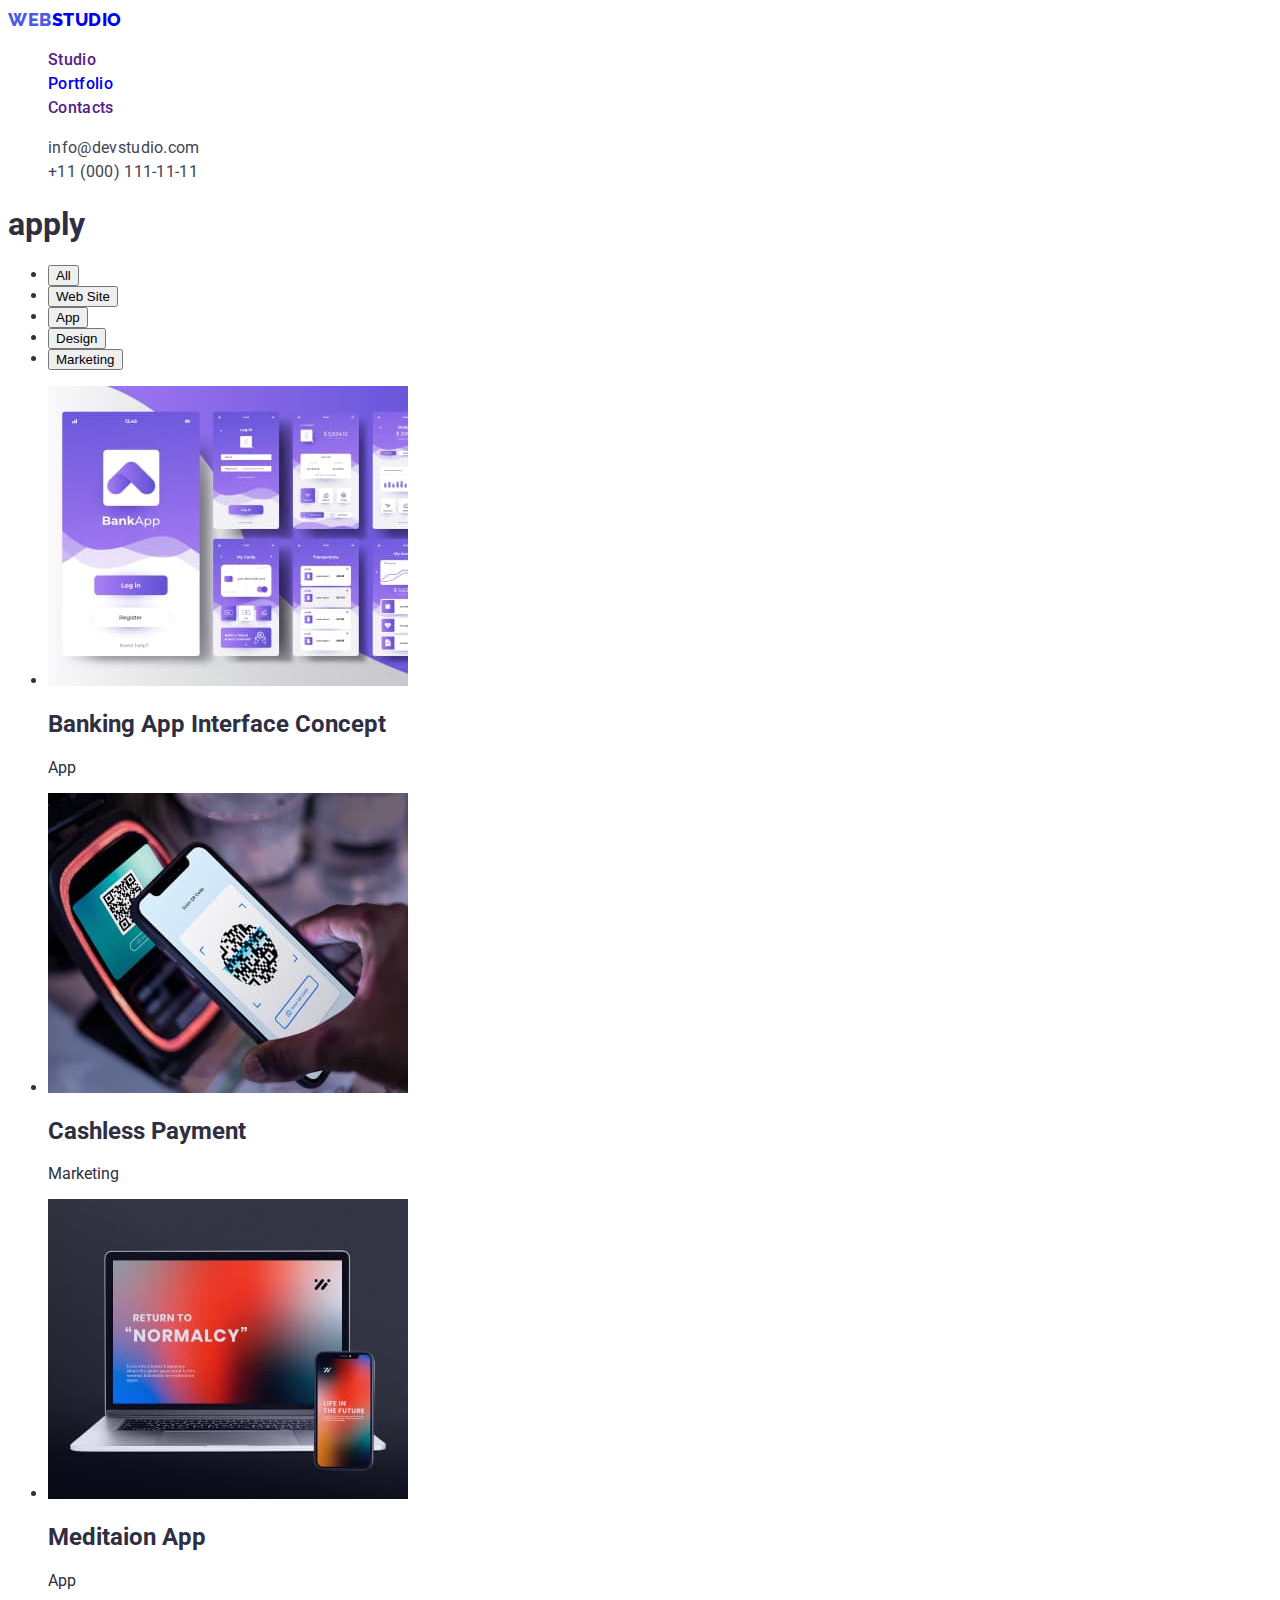
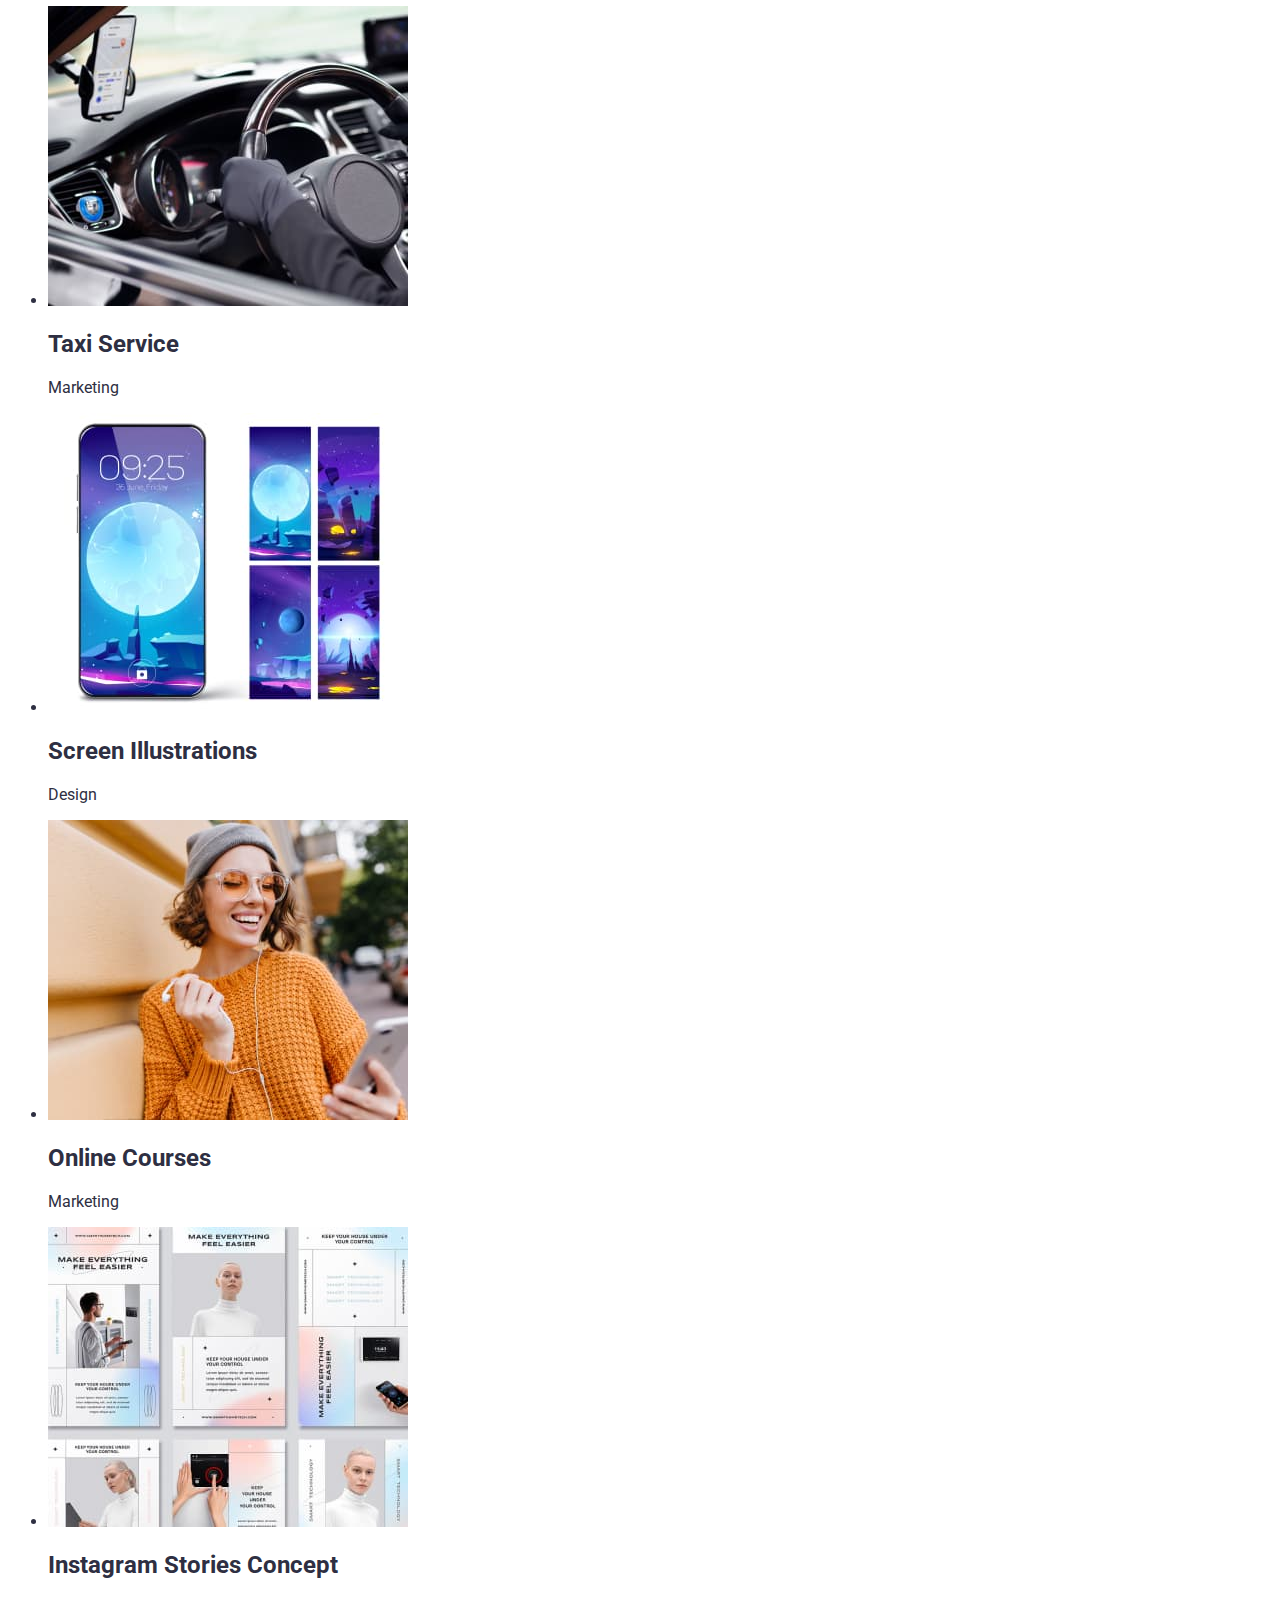
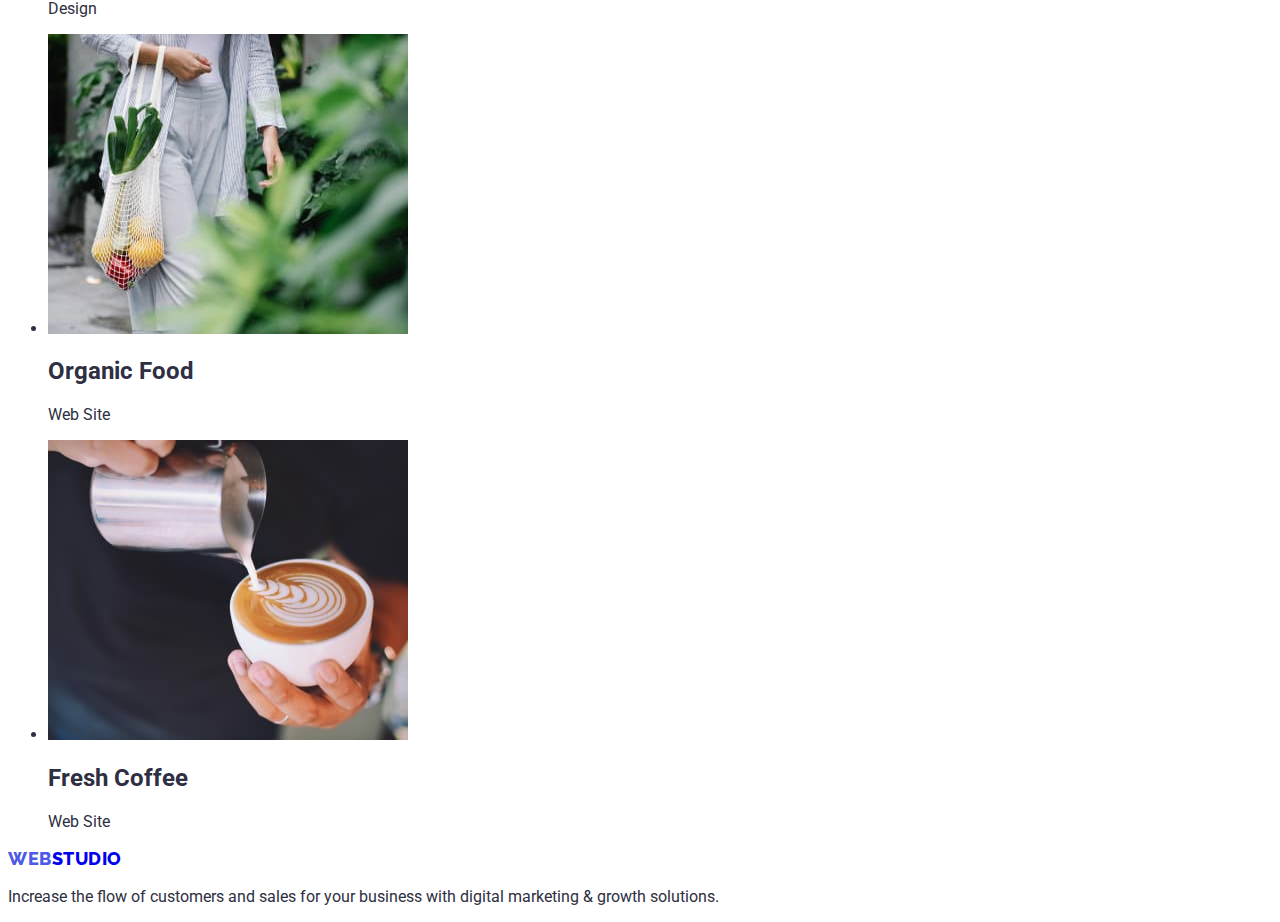
==== portfolio.html @ 2db168ec "home work 2" ====
<!DOCTYPE html>
<html lang="en">
<head>
    <meta charset="UTF-8">
    <meta http-equiv="X-UA-Compatible" content="IE=edge">
    <meta name="viewport" content="width=device-width, initial-scale=1.0">
    <title>Portfolio</title>
    <link rel="preconnect" href="https://fonts.googleapis.com">
    <link rel="preconnect" href="https://fonts.gstatic.com" crossorigin>
    <link href="https://fonts.googleapis.com/css2?family=Raleway:wght@800&family=Roboto:wght@400;500;700;900&display=swap" rel="stylesheet">
    <link rel="stylesheet" href="./css/styles.css">
</head>
<body>
    <!-- HEADER -->
    <header class="header">
        <nav class="page-nav">
            <a class="link logo" href="./index.html"><span class="accent">web</span>studio</a>
            <ul class="menu list">
                <li class="menu-item">
                    <a class="menu-link link" href="">Studio</a>
                </li>
                <li class="menu-item">
                    <a class="menu-link link" href="./portfolio.html">Portfolio</a>
                </li>
                <li class="menu-item">
                    <a class="menu-link link" href="">Contacts</a>
                </li>
            </ul>
        </nav>
        <address>
            <ul class="list">
                <li><a class="contact link" href="mailto:info@devstudio.com">info@devstudio.com</a>
                </li>
                <li><a class="contact link" href="tel:+110001111111">+11 (000) 111-11-11</a>
                </li>
            </ul>
        </address>
    </header>
    <main>
        <!-- APPLY -->
        <section>
            <h1>apply</h1>
        <ul>
            <li><button type="button">All</button></li>
            <li><button type="button">Web Site</button></li>
            <li><button type="button">App</button></li>
            <li><button type="button">Design</button></li>
            <li><button type="button">Marketing</button></li>
        </ul>
        <ul>
            <li>
                <img src="./images/banking.jpg" width="360" alt="banking">
                <h2>Banking App Interface Concept</h2>
                <p>App</p>
            </li>
            <li>
                <img src="./images/cashless.jpg" width="360" alt="cashless">
                <h2>Cashless Payment</h2>
                <p>Marketing</p>
            </li>
            <li>
                <img src="./images/meditaion.jpg" width="360" alt="meditaion">
                <h2>Meditaion App</h2>
                <p>App</p>
            </li>
            <li>
                <img src="./images/taxi.jpg" width="360" alt="taxi">
                <h2>Taxi Service</h2>
                <p>Marketing</p>
            </li>
            <li>
                <img src="./images/screen.jpg" width="360" alt="screen">
                <h2>Screen Illustrations</h2>
                <p>Design</p>
            </li>
            <li>
                <img src="./images/courses.jpg" width="360" alt="courses">
                <h2>Online Courses</h2>
                <p>Marketing</p>
            </li>
            <li>
                <img src="./images/stories.jpg" width="360" alt="stories">
                <h2>Instagram Stories Concept</h2>
                <p>Design</p>
            </li>
            <li>
                <img src="./images/food.jpg" width="360" alt="food">
                <h2>Organic Food</h2>
                <p>Web Site</p>
            </li>
            <li>
                <img src="./images/coffe.jpg" width="360" alt="coffe">
                <h2>Fresh Coffee</h2>
                <p>Web Site</p>
            </li>
        </ul>
        </section>
    </main>
    <!-- FOOTER -->
    <footer>
        <a class="link logo" href="./index.html"><span class="accent">web</span>studio</a>
        <p>Increase the flow of customers and sales for your business with digital marketing & growth solutions.</p>
    </footer>
</body>
</html>
---- css/styles.css ----
:root {
    --primary-font: 'Roboto', sans-serif;
    --secondary-font: 'Raleway', sans-serif;
    --accent-color: #434455;
}

.list {
    list-style: none;
}
.link {
    text-decoration: none;
}
body {
    font-family: var(--primary-font);
    font-size: 16px;
    color: #2E2F42;
    }
/* =======================COMPONENTS=======================*/
.btn {
    font-family: 'Roboto', sans-serif;
    font-size: 16px;
    font-weight: 500;
    line-height: 1.5;
    letter-spacing: 0.04em;
    background-color: #4D5AE5;
    color: #FFFFFF;
    cursor: pointer;
}
.btn:hover,
.btn:focus {
    background-color: #404BBF;
    color:#FFFFFF;
}
.caption {
    font-weight: 700;
    font-size: 36px;
    line-height: 1.1;
    text-align: center;
    letter-spacing: 0.02em;
    text-transform: capitalize;
}
.title {
    font-weight: 500;
    font-size: 20px;
    line-height: 1.2;
    letter-spacing: 0.02em;
}
.text-theme-light {
    line-height: 1.5;
    letter-spacing: 0.02em;
    color: var(--accent-color);
}
.text-theme-dark {
    line-height: 1.5;
    letter-spacing: 0.02em;
    /* color: #E7E9FC; */
}
/* =======================/COMPONENTS=======================*/
/* =======================HEADER=======================*/
.logo {
    font-family: var(--secondary-font); 
    font-weight: 800;
    font-size: 18px;
    line-height: 1.17;   
    letter-spacing: 0.03em;
    text-transform: uppercase;
}
.accent {
    font-family: 'Raleway', sans-serif;   
    font-weight: 800;
    font-size: 18px;
    line-height: 1.33;    
    letter-spacing: 0.03em;
    text-transform: uppercase;
    color: #4D5AE5;
}
.menu-link {
    font-weight: 500;
    line-height: 1.5;
    letter-spacing: 0.02em;
}
.menu-link:active,
.menu-link:hover,
.menu-link:focus {
    font-weight: 500;
    line-height: 1.5;
    letter-spacing: 0.02em;
    color: #404BBF;           
}
.contact {
    font-style: normal;
    font-weight: 400;
    line-height: 1.5;      
    letter-spacing: 0.02em;
    color: var(--accent-color);
}
.contact:active,
.contact:hover,
.contact:focus {
    color: #404BBF;       
}
/* =======================/HEADER=======================*/
/* =======================HERO=======================*/
.title-hero {
    font-style: normal;
    font-weight: 700;
    font-size: 56px;
    line-height: 1.07;
    text-align: center;
    letter-spacing: 0.02em;
    /* color: #FFFFFF; */
}
/* =======================/HERO=======================*/
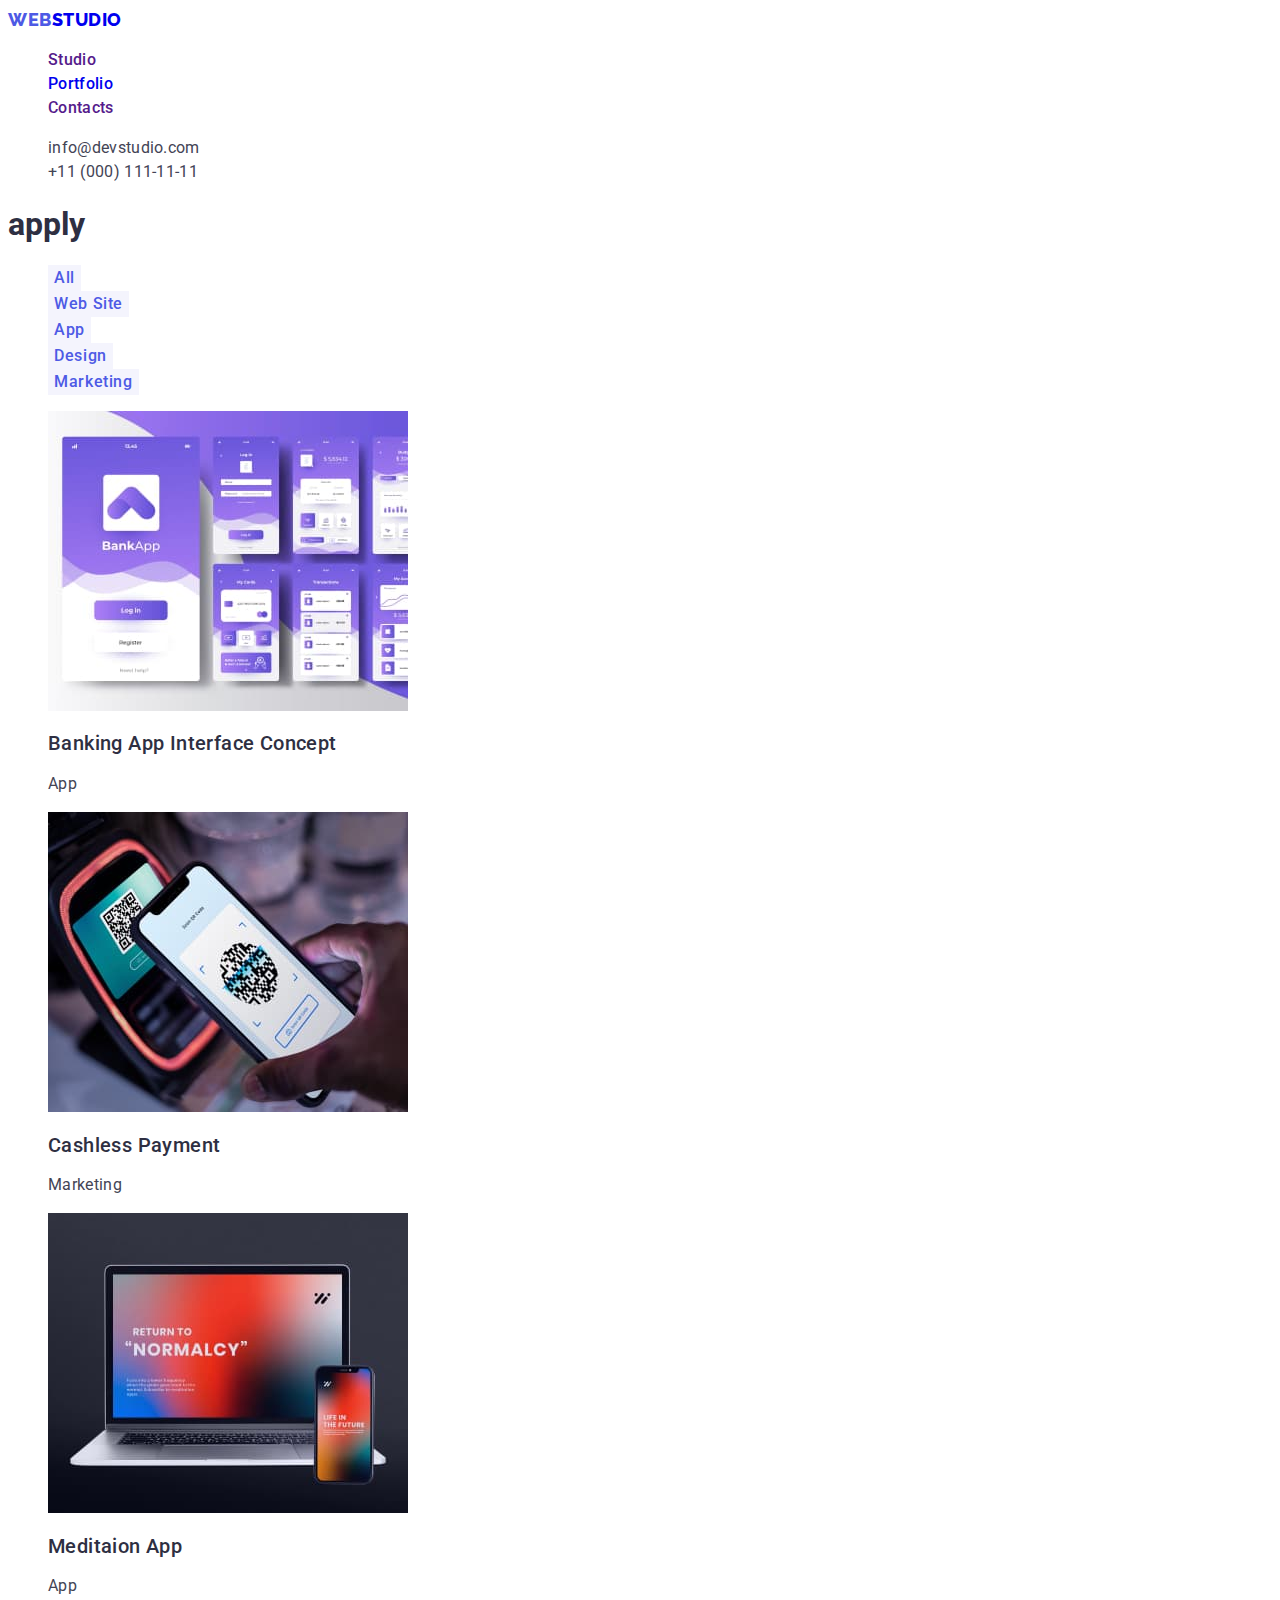
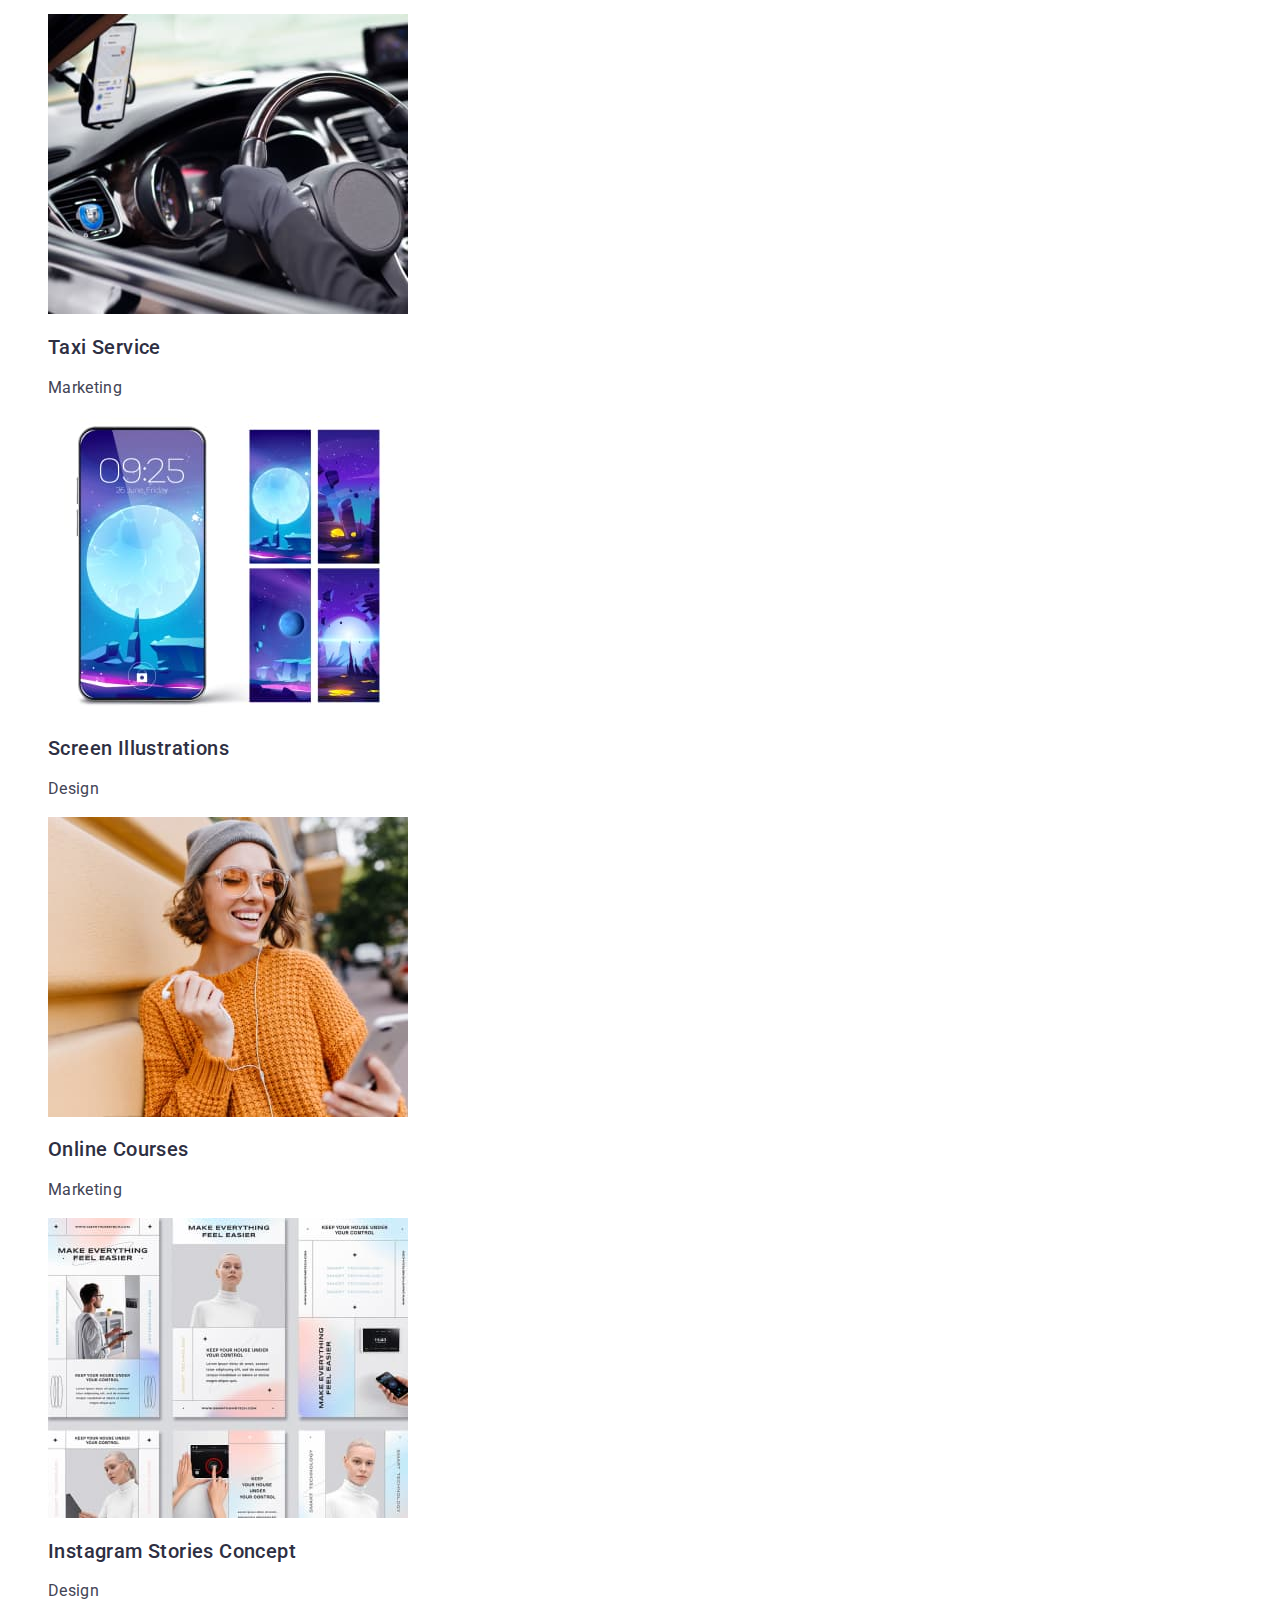
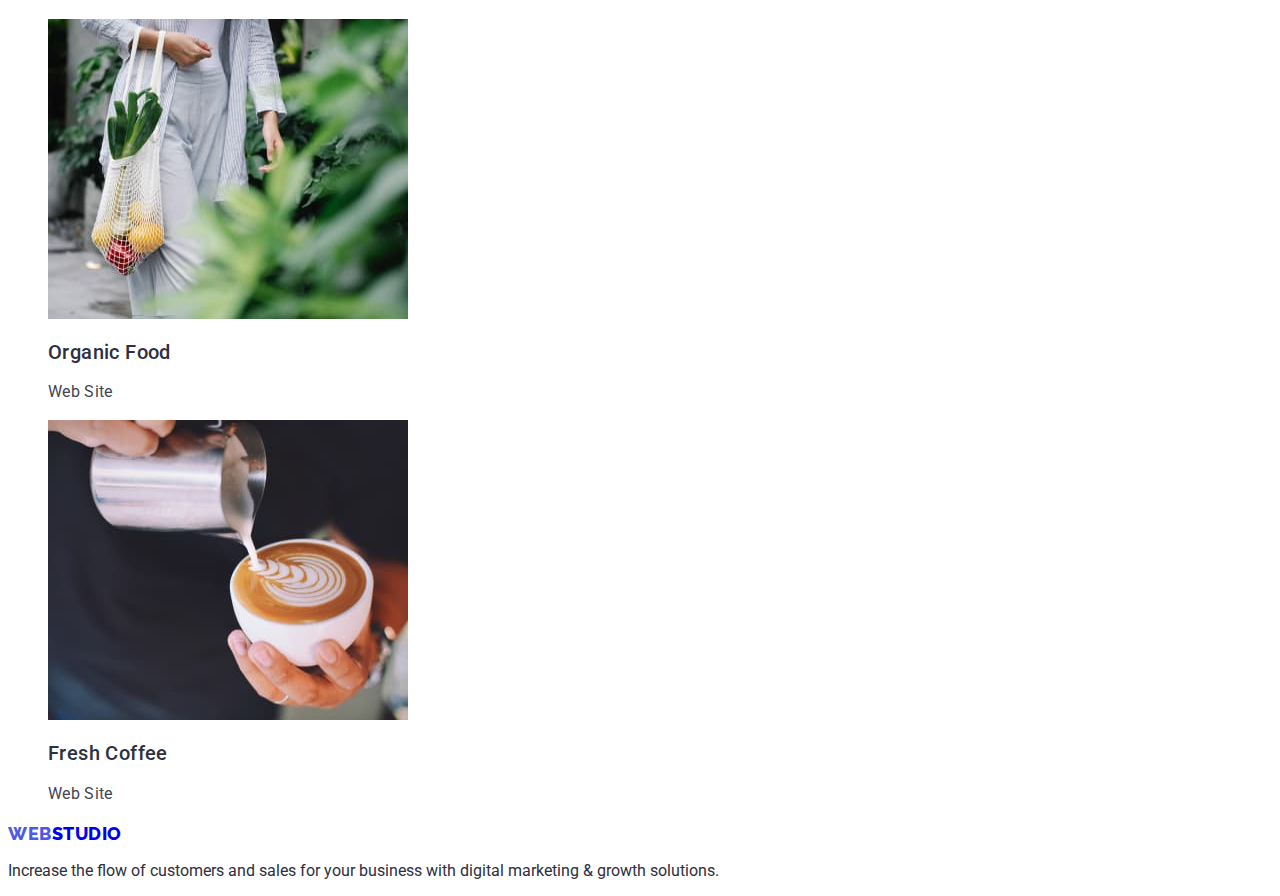
==== commit b92a6ee9: "update" ====
--- a/portfolio.html
+++ b/portfolio.html
@@ -40,58 +40,58 @@
         <!-- APPLY -->
         <section>
             <h1>apply</h1>
-        <ul>
-            <li><button type="button">All</button></li>
-            <li><button type="button">Web Site</button></li>
-            <li><button type="button">App</button></li>
-            <li><button type="button">Design</button></li>
-            <li><button type="button">Marketing</button></li>
+        <ul class="list">
+            <li><button class="btn-navigation" type="button">All</button></li>
+            <li><button class="btn-navigation" type="button">Web Site</button></li>
+            <li><button class="btn-navigation" type="button">App</button></li>
+            <li><button class="btn-navigation" type="button">Design</button></li>
+            <li><button class="btn-navigation" type="button">Marketing</button></li>
         </ul>
-        <ul>
+        <ul class="list">
             <li>
                 <img src="./images/banking.jpg" width="360" alt="banking">
-                <h2>Banking App Interface Concept</h2>
-                <p>App</p>
+                <h2 class="title">Banking App Interface Concept</h2>
+                <p class="text-theme-light">App</p>
             </li>
             <li>
                 <img src="./images/cashless.jpg" width="360" alt="cashless">
-                <h2>Cashless Payment</h2>
-                <p>Marketing</p>
+                <h2 class="title">Cashless Payment</h2>
+                <p class="text-theme-light">Marketing</p>
             </li>
             <li>
                 <img src="./images/meditaion.jpg" width="360" alt="meditaion">
-                <h2>Meditaion App</h2>
-                <p>App</p>
+                <h2 class="title">Meditaion App</h2>
+                <p class="text-theme-light">App</p>
             </li>
             <li>
                 <img src="./images/taxi.jpg" width="360" alt="taxi">
-                <h2>Taxi Service</h2>
-                <p>Marketing</p>
+                <h2 class="title">Taxi Service</h2>
+                <p class="text-theme-light">Marketing</p>
             </li>
             <li>
                 <img src="./images/screen.jpg" width="360" alt="screen">
-                <h2>Screen Illustrations</h2>
-                <p>Design</p>
+                <h2 class="title">Screen Illustrations</h2>
+                <p class="text-theme-light">Design</p>
             </li>
             <li>
                 <img src="./images/courses.jpg" width="360" alt="courses">
-                <h2>Online Courses</h2>
-                <p>Marketing</p>
+                <h2 class="title">Online Courses</h2>
+                <p class="text-theme-light">Marketing</p>
             </li>
             <li>
                 <img src="./images/stories.jpg" width="360" alt="stories">
-                <h2>Instagram Stories Concept</h2>
-                <p>Design</p>
+                <h2 class="title">Instagram Stories Concept</h2>
+                <p class="text-theme-light">Design</p>
             </li>
             <li>
                 <img src="./images/food.jpg" width="360" alt="food">
-                <h2>Organic Food</h2>
-                <p>Web Site</p>
+                <h2 class="title">Organic Food</h2>
+                <p class="text-theme-light">Web Site</p>
             </li>
             <li>
                 <img src="./images/coffe.jpg" width="360" alt="coffe">
-                <h2>Fresh Coffee</h2>
-                <p>Web Site</p>
+                <h2 class="title">Fresh Coffee</h2>
+                <p class="text-theme-light">Web Site</p>
             </li>
         </ul>
         </section>
--- a/css/styles.css
+++ b/css/styles.css
@@ -1,9 +1,3 @@
-:root {
-    --primary-font: 'Roboto', sans-serif;
-    --secondary-font: 'Raleway', sans-serif;
-    --accent-color: #434455;
-}
-
 .list {
     list-style: none;
 }
@@ -11,13 +5,13 @@
     text-decoration: none;
 }
 body {
-    font-family: var(--primary-font);
+    font-family: 'Roboto', sans-serif;
     font-size: 16px;
     color: #2E2F42;
     }
 /* =======================COMPONENTS=======================*/
 .btn {
-    font-family: 'Roboto', sans-serif;
+    font-family:'Roboto', sans-serif;
     font-size: 16px;
     font-weight: 500;
     line-height: 1.5;
@@ -30,6 +24,22 @@
 .btn:focus {
     background-color: #404BBF;
     color:#FFFFFF;
+}
+.btn-navigation {
+    font-family: 'Roboto', sans-serif; 
+    font-size: 16px;
+    font-weight: 500;    
+    line-height: 1.5; 
+    letter-spacing: 0.04em;
+    color: #4D5AE5;
+    background-color: #F4F4FD;
+    cursor: pointer;
+    border: 0;
+}
+.btn-navigation:hover,
+.btn-navigation:focus {
+    background-color: #404BBF;
+    color: #FFFFFF;
 }
 .caption {
     font-weight: 700;
@@ -48,7 +58,7 @@
 .text-theme-light {
     line-height: 1.5;
     letter-spacing: 0.02em;
-    color: var(--accent-color);
+    color: #434455;
 }
 .text-theme-dark {
     line-height: 1.5;
@@ -58,7 +68,7 @@
 /* =======================/COMPONENTS=======================*/
 /* =======================HEADER=======================*/
 .logo {
-    font-family: var(--secondary-font); 
+    font-family:'Raleway', sans-serif; 
     font-weight: 800;
     font-size: 18px;
     line-height: 1.17;   
@@ -88,11 +98,10 @@
     color: #404BBF;           
 }
 .contact {
-    font-style: normal;
-    font-weight: 400;
+    font-style: normal;    
     line-height: 1.5;      
     letter-spacing: 0.02em;
-    color: var(--accent-color);
+    color: #434455;
 }
 .contact:active,
 .contact:hover,
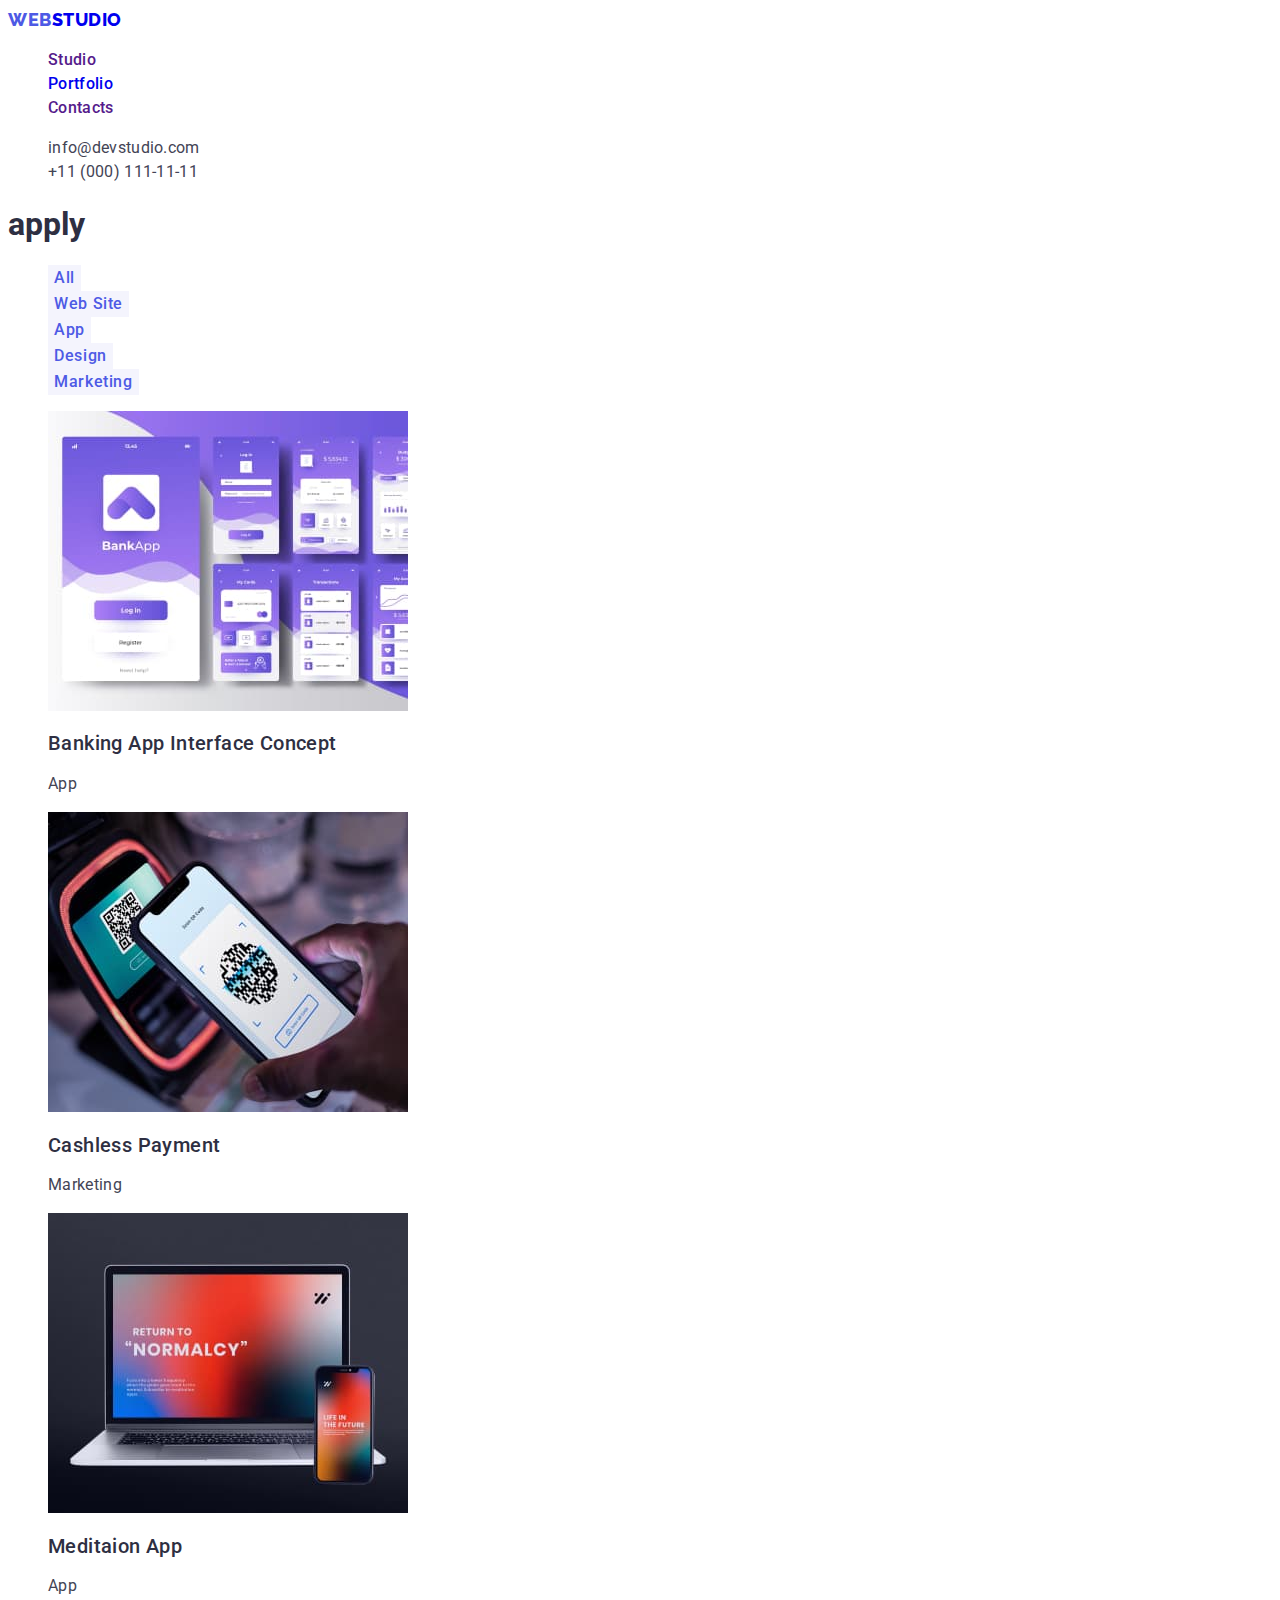
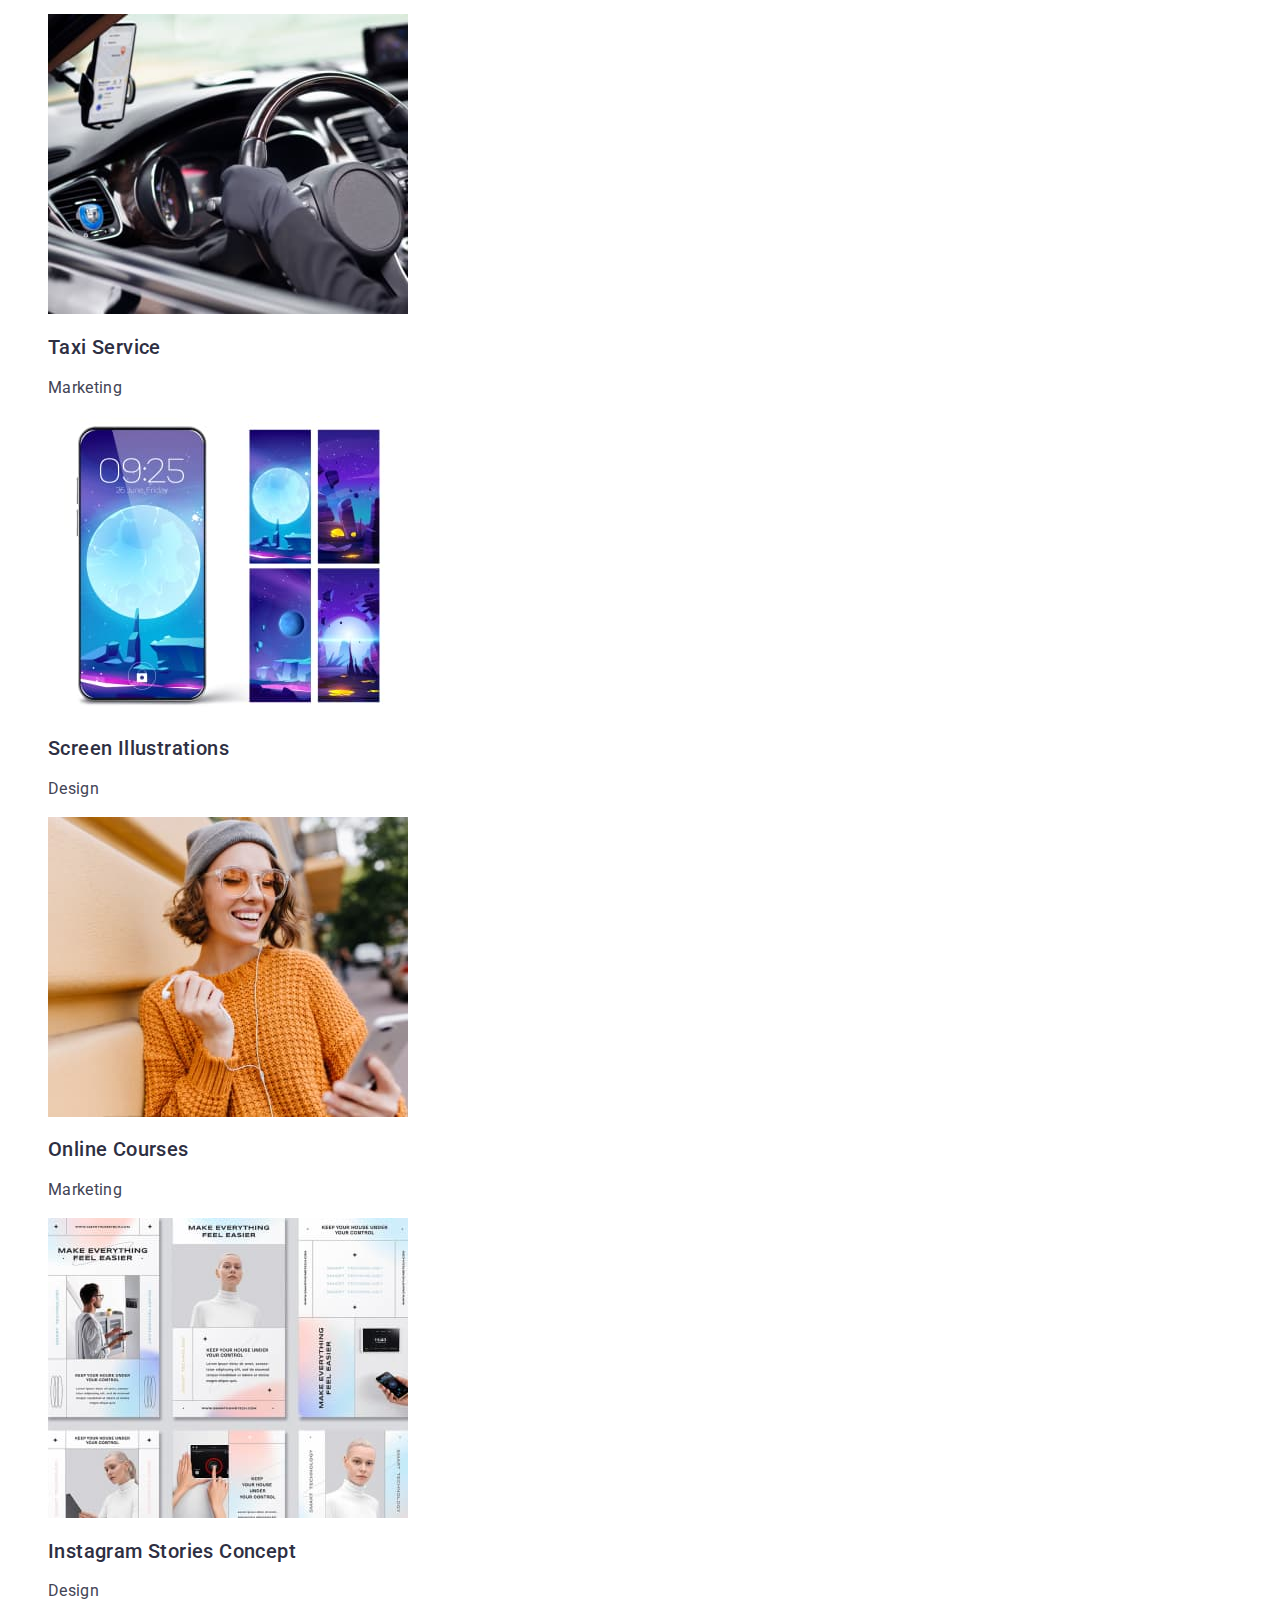
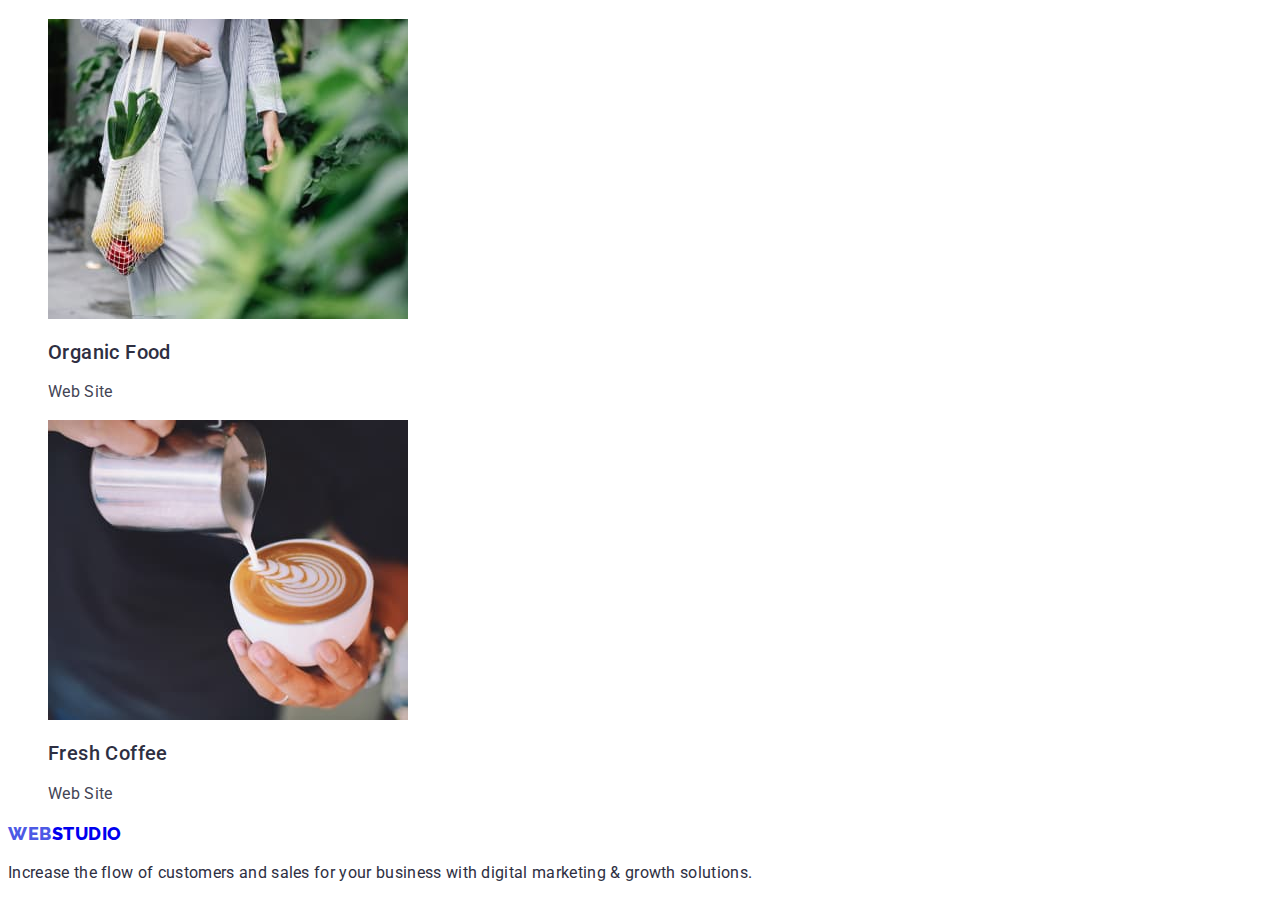
==== commit 56c70c57: "update" ====
--- a/portfolio.html
+++ b/portfolio.html
@@ -49,47 +49,47 @@
         </ul>
         <ul class="list">
             <li>
-                <img src="./images/banking.jpg" width="360" alt="banking">
+                <img class="pic" src="./images/banking.jpg" width="360" alt="banking">
                 <h2 class="title">Banking App Interface Concept</h2>
                 <p class="text-theme-light">App</p>
             </li>
             <li>
-                <img src="./images/cashless.jpg" width="360" alt="cashless">
+                <img class="pic" src="./images/cashless.jpg" width="360" alt="cashless">
                 <h2 class="title">Cashless Payment</h2>
                 <p class="text-theme-light">Marketing</p>
             </li>
             <li>
-                <img src="./images/meditaion.jpg" width="360" alt="meditaion">
+                <img class="pic" src="./images/meditaion.jpg" width="360" alt="meditaion">
                 <h2 class="title">Meditaion App</h2>
                 <p class="text-theme-light">App</p>
             </li>
             <li>
-                <img src="./images/taxi.jpg" width="360" alt="taxi">
+                <img class="pic" src="./images/taxi.jpg" width="360" alt="taxi">
                 <h2 class="title">Taxi Service</h2>
                 <p class="text-theme-light">Marketing</p>
             </li>
             <li>
-                <img src="./images/screen.jpg" width="360" alt="screen">
+                <img class="pic" src="./images/screen.jpg" width="360" alt="screen">
                 <h2 class="title">Screen Illustrations</h2>
                 <p class="text-theme-light">Design</p>
             </li>
             <li>
-                <img src="./images/courses.jpg" width="360" alt="courses">
+                <img class="pic" src="./images/courses.jpg" width="360" alt="courses">
                 <h2 class="title">Online Courses</h2>
                 <p class="text-theme-light">Marketing</p>
             </li>
             <li>
-                <img src="./images/stories.jpg" width="360" alt="stories">
+                <img class="pic" src="./images/stories.jpg" width="360" alt="stories">
                 <h2 class="title">Instagram Stories Concept</h2>
                 <p class="text-theme-light">Design</p>
             </li>
             <li>
-                <img src="./images/food.jpg" width="360" alt="food">
+                <img class="pic" src="./images/food.jpg" width="360" alt="food">
                 <h2 class="title">Organic Food</h2>
                 <p class="text-theme-light">Web Site</p>
             </li>
             <li>
-                <img src="./images/coffe.jpg" width="360" alt="coffe">
+                <img class="pic" src="./images/coffe.jpg" width="360" alt="coffe">
                 <h2 class="title">Fresh Coffee</h2>
                 <p class="text-theme-light">Web Site</p>
             </li>
@@ -99,7 +99,7 @@
     <!-- FOOTER -->
     <footer>
         <a class="link logo" href="./index.html"><span class="accent">web</span>studio</a>
-        <p>Increase the flow of customers and sales for your business with digital marketing & growth solutions.</p>
+        <p class="text-theme-dark">Increase the flow of customers and sales for your business with digital marketing & growth solutions.</p>
     </footer>
 </body>
 </html>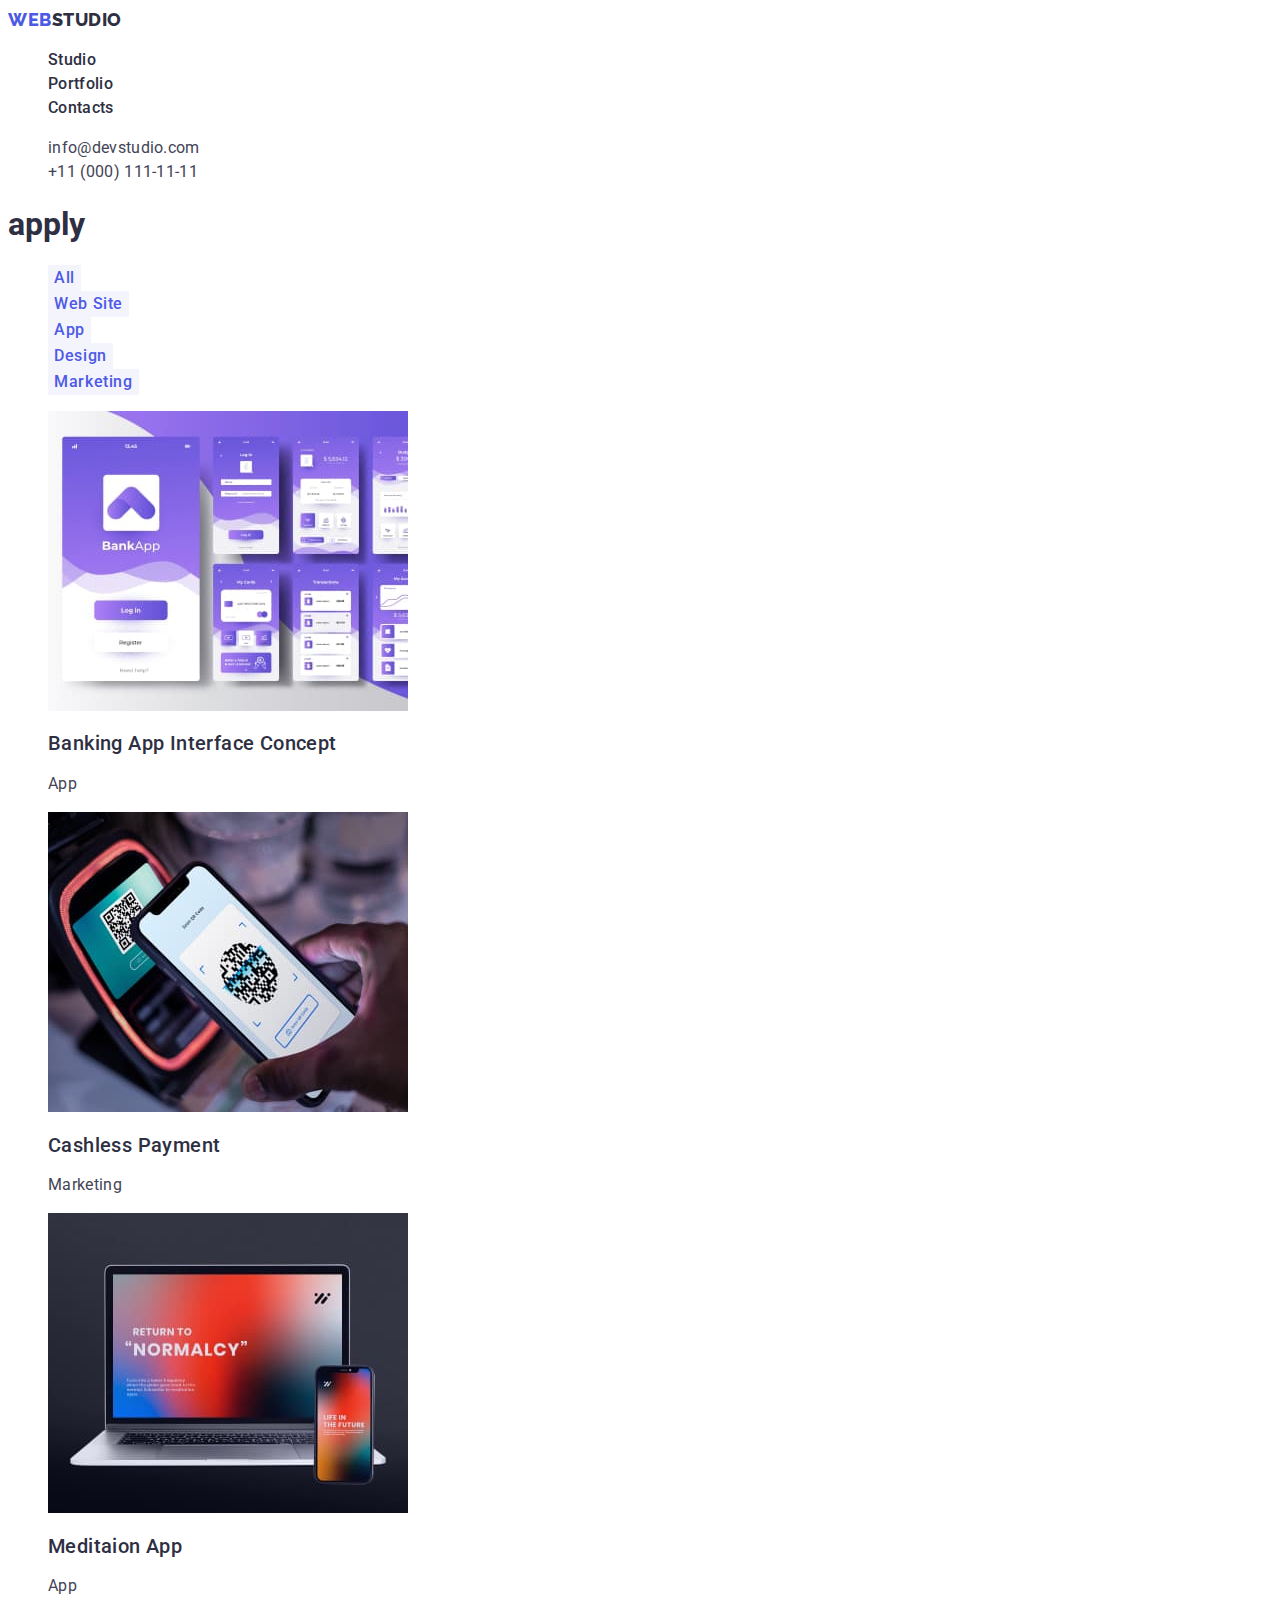
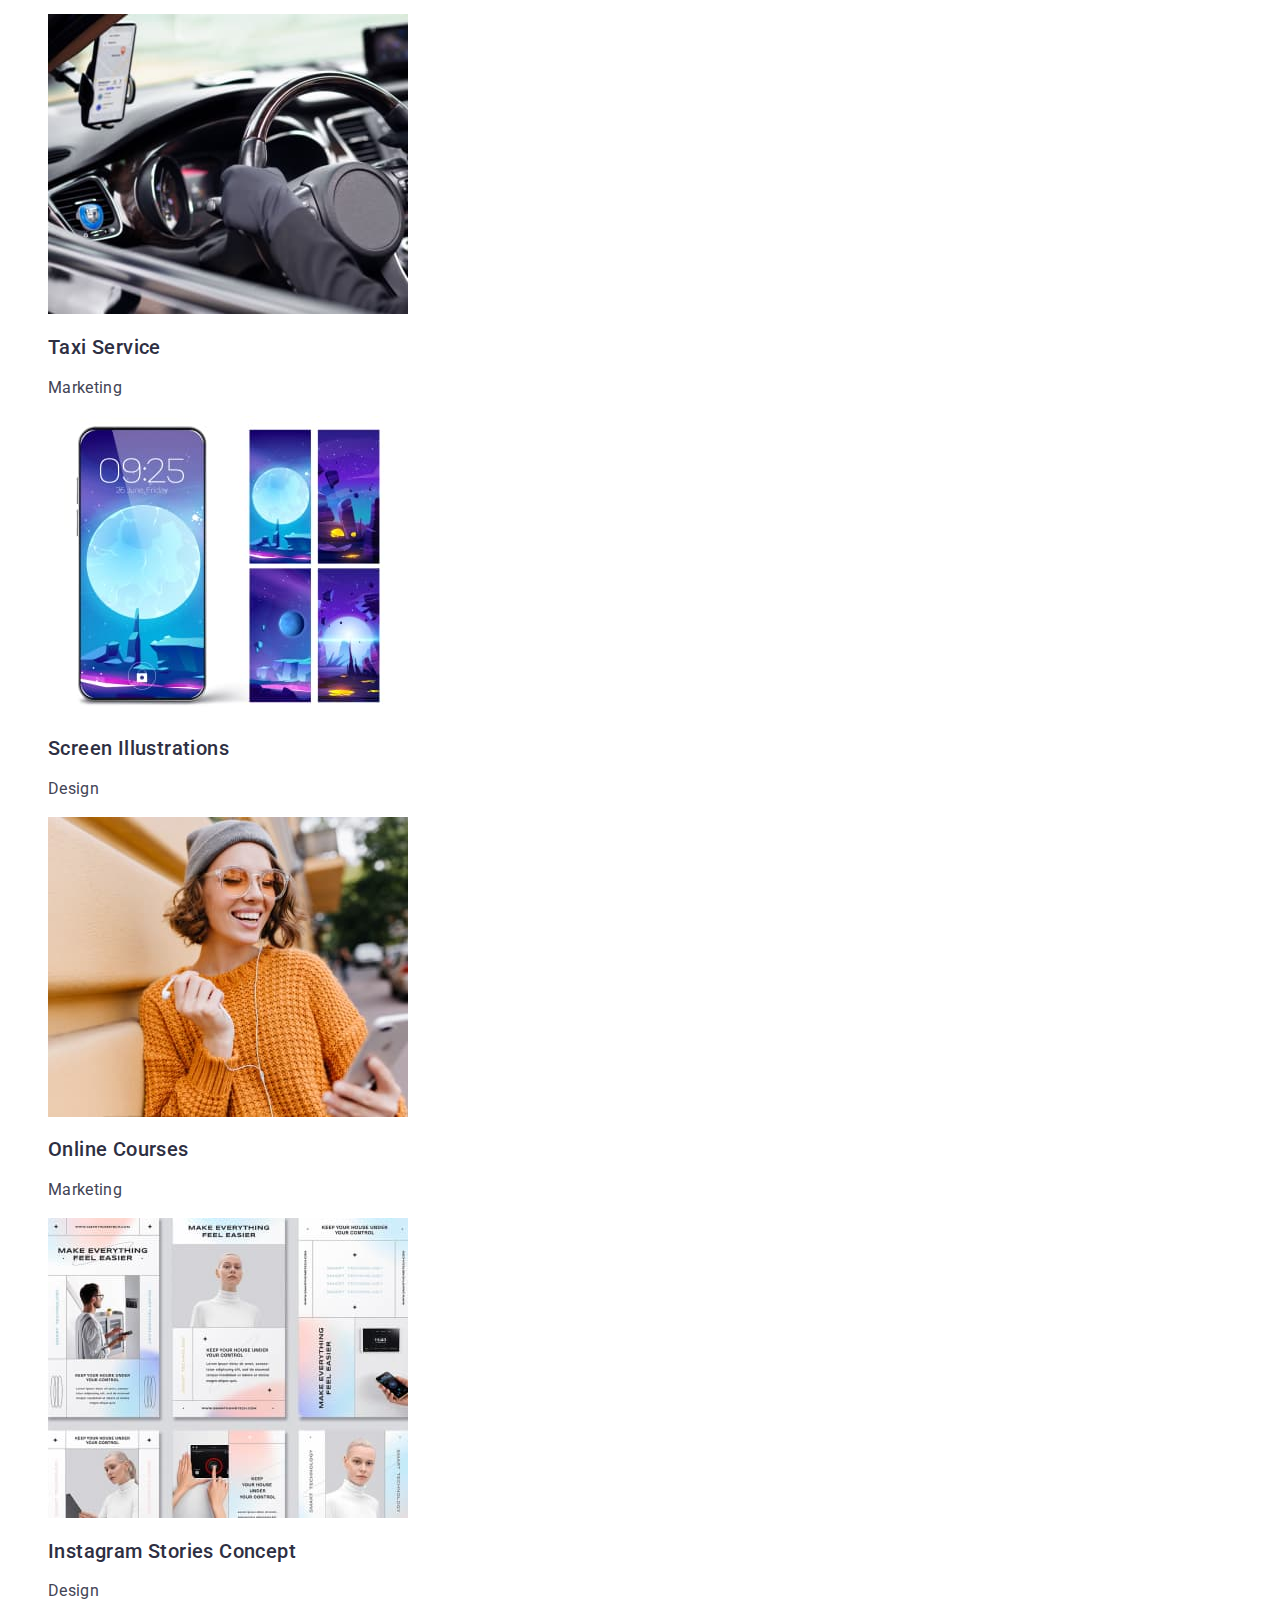
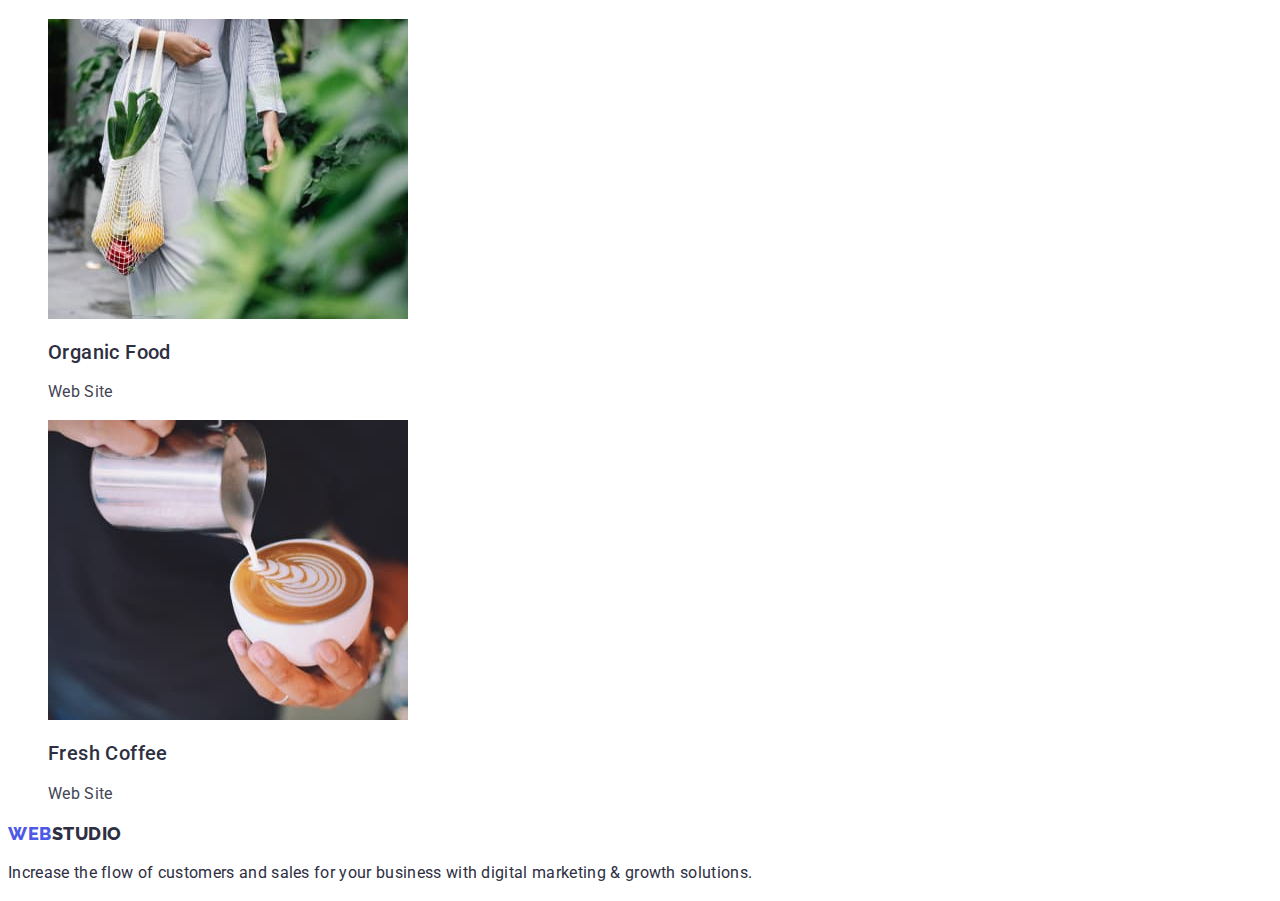
==== commit 3c1ac244: "update" ====
--- a/portfolio.html
+++ b/portfolio.html
@@ -17,7 +17,7 @@
             <a class="link logo" href="./index.html"><span class="accent">web</span>studio</a>
             <ul class="menu list">
                 <li class="menu-item">
-                    <a class="menu-link link" href="">Studio</a>
+                    <a class="menu-link link" href="./index.html">Studio</a>
                 </li>
                 <li class="menu-item">
                     <a class="menu-link link" href="./portfolio.html">Portfolio</a>
--- a/css/styles.css
+++ b/css/styles.css
@@ -74,6 +74,7 @@
     line-height: 1.17;   
     letter-spacing: 0.03em;
     text-transform: uppercase;
+    color: #2E2F42;
 }
 .accent {
     font-family: 'Raleway', sans-serif;   
@@ -88,6 +89,7 @@
     font-weight: 500;
     line-height: 1.5;
     letter-spacing: 0.02em;
+    color: #2E2F42;
 }
 .menu-link:active,
 .menu-link:hover,
